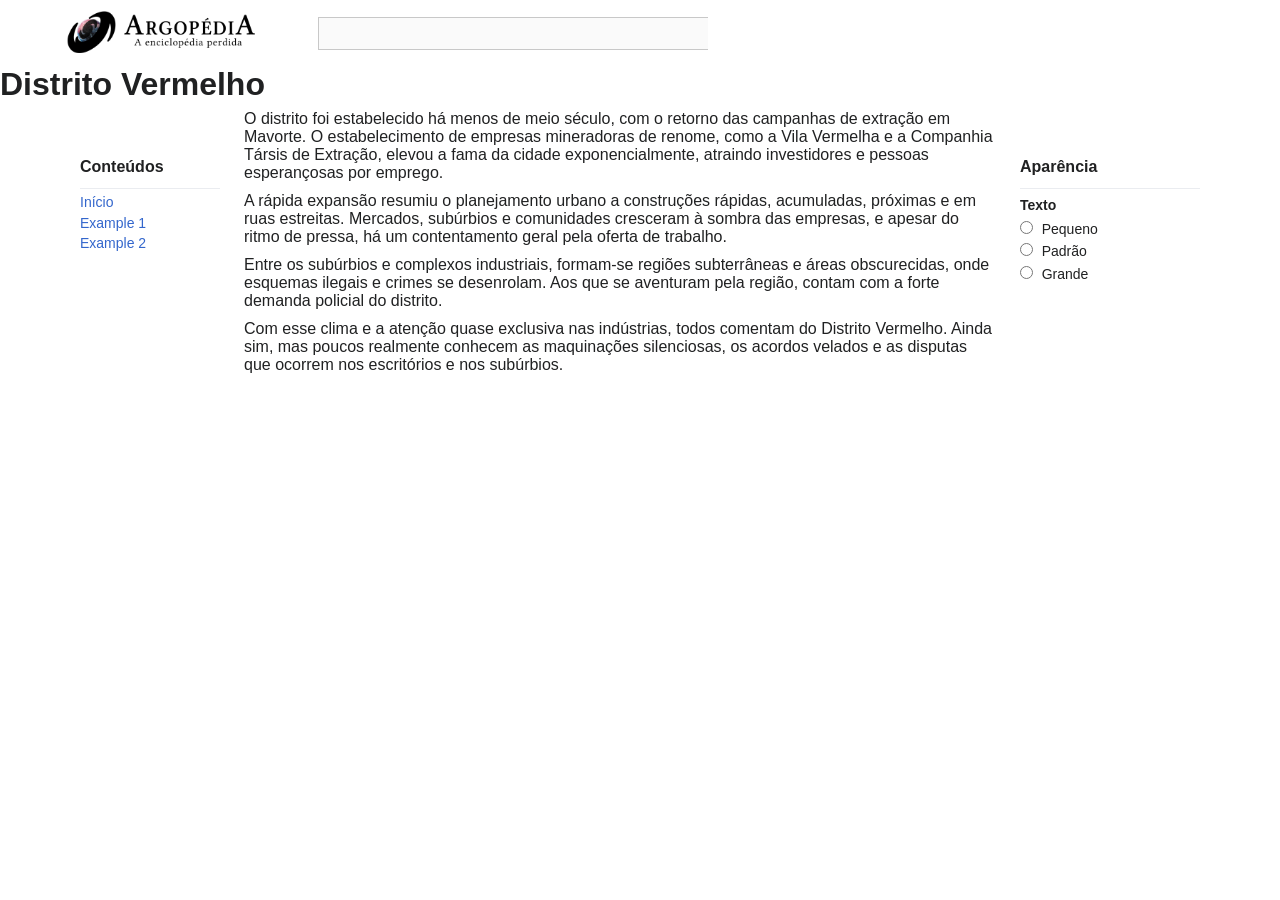
==== archive/zone_vargr/distrito_vermelho.html @ 46c547da "Initial Commit" ====
<!DOCTYPE html>
<html lang="en">
<head>
    <meta charset="UTF-8">
    <meta name="viewport" content="width=device-width, initial-scale=1.0">
    <title>TEMPLATE</title>

    <link rel="stylesheet" href="../../assets/styles/reset.css">
    <link rel="stylesheet" href="../../assets/styles/template.css">
</head>
<body>
    <header>
        <div class="hd-logo-zone">
            <img src="../../assets/img/icons/ArgonautaHeader.png" alt="Argonauta Logo">
        </div>
        <div class="hd-search-zone">
            <form action="#">
                <input type="text" name="serach" id="serach" disabled>
            </form>
        </div>
    </header>
    <h1>Distrito Vermelho</h1>
    <main><div class="mw-page-container">
        <aside class="mw-content-bar">
            <h2>Conteúdos</h2>
            <ul>
                <li><a href="#id"><span>Início</span></a></li>
                <li><a href="#id"><span>Example 1</span></a></li>
                <li><a href="#id"><span>Example 2</span></a></li>
            </ul>
        </aside>
        <article class="mw-content">
            <p>O distrito foi estabelecido há menos de meio século, com o retorno das campanhas de extração em Mavorte. O estabelecimento de empresas mineradoras de renome, como a Vila Vermelha e a Companhia Társis de Extração, elevou a fama da cidade exponencialmente, atraindo investidores e pessoas esperançosas por emprego.</p>

<p>A rápida expansão resumiu o planejamento urbano a construções rápidas, acumuladas, próximas e em ruas estreitas. Mercados, subúrbios e comunidades cresceram à sombra das empresas, e apesar do ritmo de pressa, há um contentamento geral pela oferta de trabalho.</p>

<p>Entre os subúrbios e complexos industriais, formam-se regiões subterrâneas e áreas obscurecidas, onde esquemas ilegais e crimes se desenrolam. Aos que se aventuram pela região, contam com a forte demanda policial do distrito.
  
<p>Com esse clima e a atenção quase exclusiva nas indústrias, todos comentam do Distrito Vermelho. Ainda sim, mas poucos realmente conhecem as maquinações silenciosas, os acordos velados e as disputas que ocorrem nos escritórios e nos subúrbios.</p>
        </article>
        <aside class="mw-configuration">
            <h2>Aparência</h2>
            <div class="cf-option-group">
                <span>Texto</span>
                <form>
                    <div class="cdx-radio">
                        <input type="radio" name="skin-font" id="skin-font-small">
                        <label for="skin-font-small">Pequeno</label>
                    </div>
                    <div class="cdx-radio">
                        <input type="radio" name="skin-font" id="skin-font-medium">
                        <label for="skin-font-small">Padrão</label>
                    </div>
                    <div class="cdx-radio">
                        <input type="radio" name="skin-font" id="skin-font-small">
                        <label for="skin-font-small">Grande</label>
                    </div>
                </form>
            </div>
        </aside>
    </div></main>
</body>
</html>
---- assets/styles/template.css ----
:root {
    --bg-main: #f9f9fb;
    --bg-secondary: #eaecf0;

    --border-color: #cdcdcd;
    --border-color-secondary: #eaecf0;

    --blue-select: #3366cc;

    --checked-size: 16px;
}

.clear {
    clear: both;
}

/* 
========================
    HEADER
========================
*/     
header {
    display: flex;
    align-items: center;
    /* background-color: var(--bg-main); */
    padding: 0.4rem 4rem;
    /* border-bottom: solid 1px var(--border-color); */
}
.hd-logo-zone {
    margin-right: 3.6rem;
}
.hd-logo-zone img {
    height: 50px;
}
.hd-search-zone {
    display: flex;
    flex-direction: row;
}
.hd-search-zone input {
    width: 390px;
    max-width: 60vw;
    padding: 0.5rem 0.6rem;
    border: 1px solid rgba(0, 0, 0, 0.2);
    border-right: none;
}
.hd-search-zone button {
    border: 1px solid rgba(0, 0, 0, 0.2);
    padding: 5px 20px;
}


/* 
========================
    CONTAINER PRINCIPAL
========================
*/
.mw-page-container {
    max-width: 1600px;
    margin: 0 auto;
    padding: 0.5rem 5rem;

    display: grid;
    grid-template-columns: 140px minmax(0, 1fr) 180px;
    gap: 1.5rem;
}

/*
========================
    SIDEBAR ESQUERDA
========================
*/
.mw-content-bar {
    font-size: 0.875rem;
    padding-top: 3rem;
}
.mw-content-bar h2 {
    font-size: 1rem;
    font-weight: 600;
    margin-bottom: 0.75rem;
}
.mw-content-bar ul {
    border-top: 1px solid var(--border-color-secondary);
    list-style: none;
}
.mw-content-bar li {
    margin: 0.3rem 0;
}
.mw-content-bar a {
    text-decoration: none;
    color: var(--blue-select);
}
.mw-content-bar a:hover {
    text-decoration: underline;
}

/* 
=========================
   CONTEÚDO PRINCIPAL
========================= 
*/

.mw-content {
    font-size: var(--checked-size);
}

.mw-content h1 {
    padding: 0 32px;
    margin-bottom: 10px;
}

.mw-content h1,
.mw-content h2,
.mw-content h3 {
    margin: 1.2rem 0 0.6rem;
    padding-bottom: 0.2rem;
}

.mw-content p, ul {
    margin-bottom: 10px;
}
/* .mw-content p:last-child, .mw-content ul:last-child {
    margin-bottom: 0px;
} */

.mw-sections {
    /* border-right: 1px solid var(--border-color);
    border-left: 1px solid var(--border-color); */
    padding: 0 32px;
    line-height: 1.5;
}

.mw-article-media {
    float: right;
    margin: 0 0 1em 1.5em;
    max-width: 200px;

    background-color: var(--bg-main);
    border: 1px solid var(--border-color);
    padding: 5px;
}
.mw-article-media img {
    max-height: 200px;
    height: auto;
    display: block;
}

/* 
========================
    SIDEBAR DIREITA
========================
*/
.mw-configuration {
    font-size: 0.875rem;
    padding-top: 3rem;
}
.mw-configuration h2 {
    font-size: 1rem;
    font-weight: 600;
    margin-bottom: 0.75rem;
}
.cf-option-group {
    border-top: 1px solid var(--border-color-secondary);
}
.cf-option-group span {
    display: block;
    font-weight: 600;
    margin: 0.5rem 0;
}
.cdx-radio {
    margin-bottom: 0.4rem;
}
.cdx-radio label {
    margin-left: 0.3rem;
}
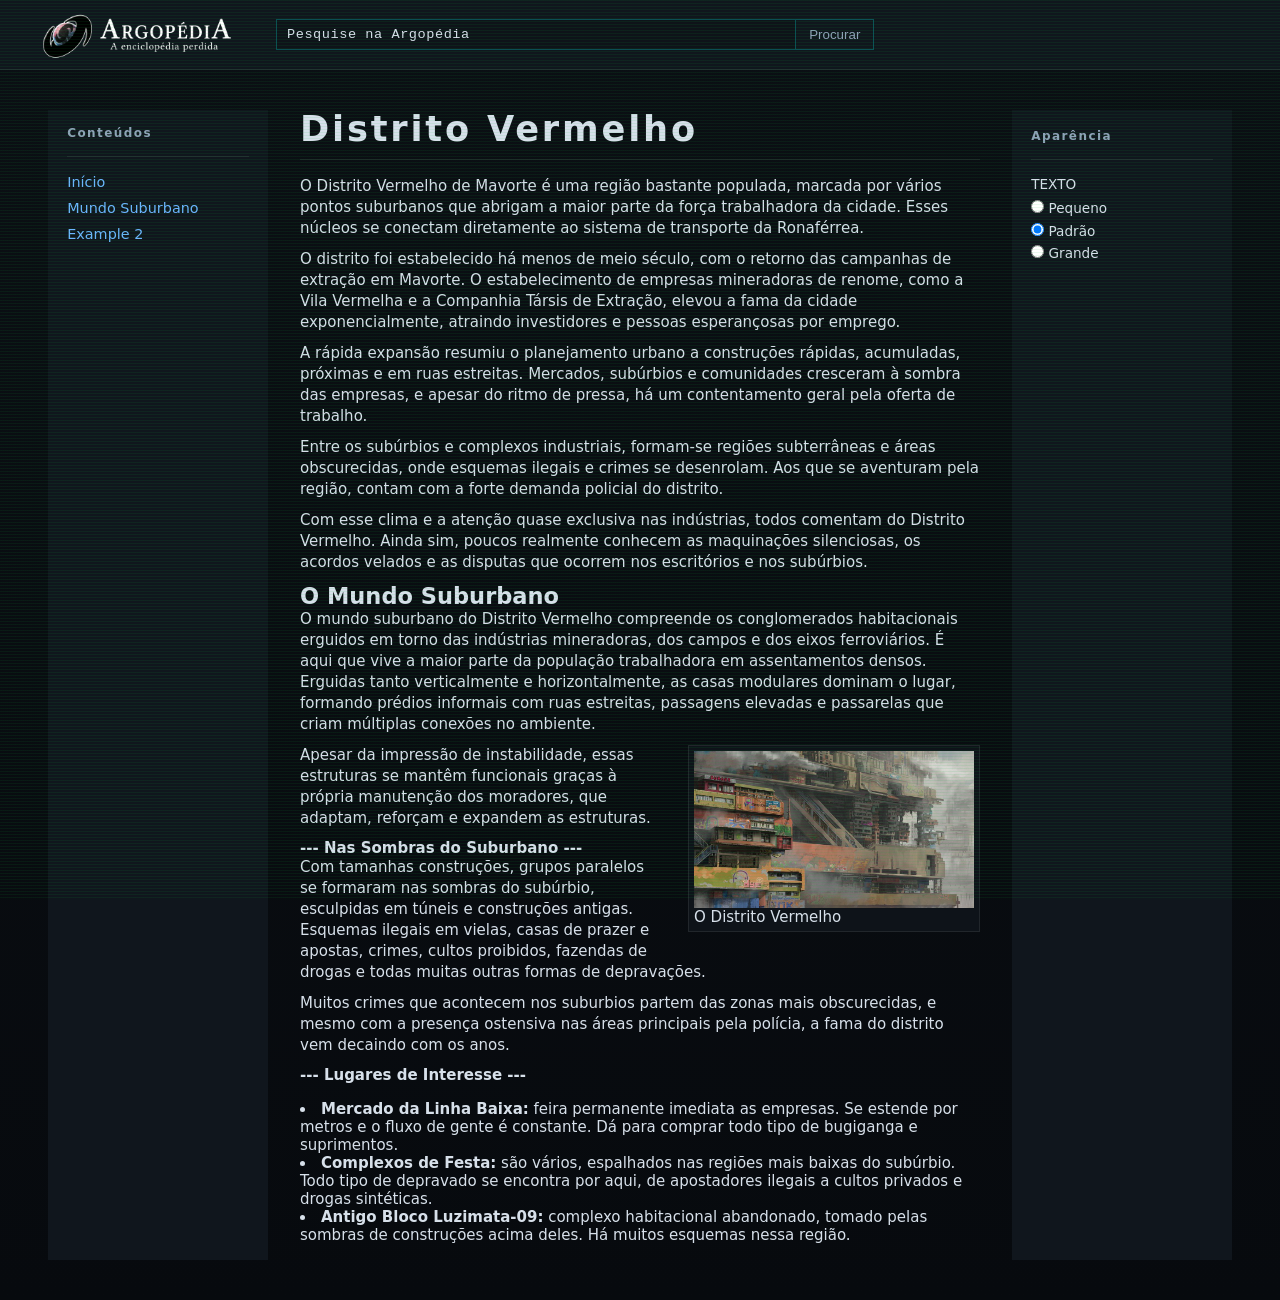
==== commit af594622: "Testing with Document!" ====
--- a/archive/zone_vargr/distrito_vermelho.html
+++ b/archive/zone_vargr/distrito_vermelho.html
@@ -4,51 +4,84 @@
     <meta charset="UTF-8">
     <meta name="viewport" content="width=device-width, initial-scale=1.0">
     <title>TEMPLATE</title>
-
     <link rel="stylesheet" href="../../assets/styles/reset.css">
-    <link rel="stylesheet" href="../../assets/styles/template.css">
+    <link rel="stylesheet" href="../../assets/styles/templateCss/templateScifi.css">
+    
+    <!-- <script src="./assets/js/template.js" defer></script> -->
 </head>
 <body>
     <header>
         <div class="hd-logo-zone">
-            <img src="../../assets/img/icons/ArgonautaHeader.png" alt="Argonauta Logo">
+            <img src="../../assets/img/icons/ArgonautaHeaderWhite.png" alt="Argonauta Logo">
         </div>
         <div class="hd-search-zone">
             <form action="#">
-                <input type="text" name="serach" id="serach" disabled>
+                <input type="text" name="serach" id="serach" value="Pesquise na Argopédia" disabled>
             </form>
+            <button type="submit" disabled>Procurar</button>
         </div>
     </header>
-    <h1>Distrito Vermelho</h1>
+    
     <main><div class="mw-page-container">
         <aside class="mw-content-bar">
             <h2>Conteúdos</h2>
+            <div class="mw-divisor"></div>
             <ul>
-                <li><a href="#id"><span>Início</span></a></li>
-                <li><a href="#id"><span>Example 1</span></a></li>
+                <li><a href="#introduction"><span>Início</span></a></li>
+                <li><a href="#mundo_suburbano"><span>Mundo Suburbano</span></a></li>
                 <li><a href="#id"><span>Example 2</span></a></li>
             </ul>
         </aside>
         <article class="mw-content">
-            <p>O distrito foi estabelecido há menos de meio século, com o retorno das campanhas de extração em Mavorte. O estabelecimento de empresas mineradoras de renome, como a Vila Vermelha e a Companhia Társis de Extração, elevou a fama da cidade exponencialmente, atraindo investidores e pessoas esperançosas por emprego.</p>
+            <h1>Distrito Vermelho</h1>
+            <div class="mw-sections">
+                <section class="mw-article-layout" id="introduction">
+                <p>O Distrito Vermelho de Mavorte é uma região bastante populada, marcada por vários pontos suburbanos que abrigam a maior parte da força trabalhadora da cidade. Esses núcleos se conectam diretamente ao sistema de transporte da Ronaférrea.</p>
 
-<p>A rápida expansão resumiu o planejamento urbano a construções rápidas, acumuladas, próximas e em ruas estreitas. Mercados, subúrbios e comunidades cresceram à sombra das empresas, e apesar do ritmo de pressa, há um contentamento geral pela oferta de trabalho.</p>
+                <p>O distrito foi estabelecido há menos de meio século, com o retorno das campanhas de extração em Mavorte. O estabelecimento de empresas mineradoras de renome, como a Vila Vermelha e a Companhia Társis de Extração, elevou a fama da cidade exponencialmente, atraindo investidores e pessoas esperançosas por emprego.</p>
 
-<p>Entre os subúrbios e complexos industriais, formam-se regiões subterrâneas e áreas obscurecidas, onde esquemas ilegais e crimes se desenrolam. Aos que se aventuram pela região, contam com a forte demanda policial do distrito.
-  
-<p>Com esse clima e a atenção quase exclusiva nas indústrias, todos comentam do Distrito Vermelho. Ainda sim, mas poucos realmente conhecem as maquinações silenciosas, os acordos velados e as disputas que ocorrem nos escritórios e nos subúrbios.</p>
+                <p>A rápida expansão resumiu o planejamento urbano a construções rápidas, acumuladas, próximas e em ruas estreitas. Mercados, subúrbios e comunidades cresceram à sombra das empresas, e apesar do ritmo de pressa, há um contentamento geral pela oferta de trabalho.</p>
+
+                <p>Entre os subúrbios e complexos industriais, formam-se regiões subterrâneas e áreas obscurecidas, onde esquemas ilegais e crimes se desenrolam. Aos que se aventuram pela região, contam com a forte demanda policial do distrito.
+                
+                <p>Com esse clima e a atenção quase exclusiva nas indústrias, todos comentam do Distrito Vermelho. Ainda sim, poucos realmente conhecem as maquinações silenciosas, os acordos velados e as disputas que ocorrem nos escritórios e nos subúrbios.</p>
+                </section>
+
+                <section class="mw-article-layout" id="mundo_suburbano">
+                <h2>O Mundo Suburbano</h2>
+                <p>O mundo suburbano do Distrito Vermelho compreende os conglomerados habitacionais erguidos em torno das indústrias mineradoras, dos campos e dos eixos ferroviários. É aqui que vive a maior parte da população trabalhadora em assentamentos densos. Erguidas tanto verticalmente e horizontalmente, as casas modulares dominam o lugar, formando prédios informais com ruas estreitas, passagens elevadas e passarelas que criam múltiplas conexões no ambiente.</p>
+                <figure class="mw-article-media">
+                    <img src="../../assets/img/vargr/c1.png" alt="Casas Vargr">
+                    <figcaption>O Distrito Vermelho</figcaption>
+                </figure>
+                <p>Apesar da impressão de instabilidade, essas estruturas se mantêm funcionais graças à própria manutenção dos moradores, que adaptam, reforçam e expandem as estruturas.</p>
+
+                <h4>--- Nas Sombras do Suburbano ---</h4>
+                <p>Com tamanhas construções, grupos paralelos se formaram nas sombras do subúrbio, esculpidas em túneis e construções antigas. Esquemas ilegais em vielas, casas de prazer e apostas, crimes, cultos proibidos, fazendas de drogas e todas muitas outras formas de depravações.</p>
+
+                <p>Muitos crimes que acontecem nos suburbios partem das zonas mais obscurecidas, e mesmo com a presença ostensiva nas áreas principais pela polícia, a fama do distrito vem decaindo com os anos.</p>
+
+                <h4>--- Lugares de Interesse ---</h4>
+                <ul>
+                <li><strong>Mercado da Linha Baixa:</strong> feira permanente imediata as empresas. Se estende por metros e o fluxo de gente é constante. Dá para comprar todo tipo de bugiganga e suprimentos.</li>
+                <li><strong>Complexos de Festa:</strong> são vários, espalhados nas regiões mais baixas do subúrbio. Todo tipo de depravado se encontra por aqui, de apostadores ilegais a cultos privados e drogas sintéticas.</li>
+                <li><strong>Antigo Bloco Luzimata-09:</strong> complexo habitacional abandonado, tomado pelas sombras de construções acima deles. Há muitos esquemas nessa região.</li>
+                </ul>
+                </section>
+            </div>
         </article>
         <aside class="mw-configuration">
             <h2>Aparência</h2>
+            <div class="mw-divisor"></div>
             <div class="cf-option-group">
-                <span>Texto</span>
+                <p>Texto</p>
                 <form>
                     <div class="cdx-radio">
                         <input type="radio" name="skin-font" id="skin-font-small">
                         <label for="skin-font-small">Pequeno</label>
                     </div>
                     <div class="cdx-radio">
-                        <input type="radio" name="skin-font" id="skin-font-medium">
+                        <input type="radio" name="skin-font" id="skin-font-medium" checked>
                         <label for="skin-font-small">Padrão</label>
                     </div>
                     <div class="cdx-radio">
--- a/assets/styles/templateCss/templateScifi.css
+++ b/assets/styles/templateCss/templateScifi.css
@@ -0,0 +1,284 @@
+:root {
+    --bg-main: #0b0f14;
+    --bg-panel: #10161d;
+    --bg-panel-alt: #0e1319;
+
+    --border-soft: rgba(255,255,255,0.08);
+    --border-strong: rgba(0,255,255,0.25);
+
+    --text-main: #d7e0ea;
+    --text-muted: #8fa3b8;
+    --text-accent: #4fd1c5;
+
+    --link: #6cb6ff;
+    --danger: #ff6b6b;
+
+    --font-ui: "Inter", system-ui, sans-serif;
+    --font-mono: "JetBrains Mono", monospace;
+}
+
+body {
+    margin: 0;
+    background: linear-gradient(180deg, #0b0f14, #070a0e);
+    color: var(--text-main);
+    font-family: var(--font-ui);
+    font-size: 15px;
+}
+
+/* ========================
+    HEADER
+========================
+*/
+header {
+    /* display: grid;
+    grid-template-columns: auto 1fr auto; */
+    display: flex;
+    gap: 2.5rem;
+    align-items: center;
+
+    padding: 0.6rem 2.5rem;
+    background: var(--bg-panel);
+    border-bottom: 1px solid var(--border-soft);
+}
+
+.hd-logo-zone {
+    display: flex;
+    align-items: center;
+    gap: 0.75rem; 
+}
+
+.hd-logo-zone img {
+    height: 50px;
+}
+
+.hd-search-zone {
+    display: flex;
+    justify-content: center;
+}
+
+.hd-search-zone input {
+    width: 520px;
+    padding: 0.45rem 0.6rem;
+
+    background: var(--bg-panel-alt);
+    color: var(--text-main);
+
+    border: 1px solid var(--border-strong);
+    outline: none;
+
+    font-family: var(--font-mono);
+    font-size: 0.85rem;
+    letter-spacing: 0.04em;
+}
+
+.hd-search-zone input::placeholder {
+    color: var(--text-muted);
+}
+
+.hd-search-zone button {
+    background: var(--bg-panel);
+    /* color: var(--text-main); */
+    color: var(--text-muted);
+    border: 1px solid var(--border-strong);
+    border-left: none;
+    padding: 0 0.8rem;
+    /* cursor: pointer; */
+    
+}
+
+/* ========================
+    CONTAINER PRINCIPAL
+========================
+*/
+.mw-page-container {
+    display: grid;
+    grid-template-columns: 220px minmax(0, 1fr) 220px;
+    gap: 2rem;
+    padding: 2.5rem 3rem;
+    min-height: 100vh;
+}
+
+.mw-divisor {
+    border-top: 1px solid var(--border-soft);
+    padding-top: 1rem;
+}
+
+/*
+========================
+    SIDEBAR ESQUERDA (mw-content-bar)
+========================
+*/
+.mw-content-bar {
+    background-color: var(--bg-panel);
+    padding: 1.2rem;
+    padding-top: 1rem;
+}
+
+.mw-content-bar h2 {
+    font-size: 0.75rem;
+    letter-spacing: 0.12em;
+    color: var(--text-muted);
+    margin-bottom: 1rem;
+}
+
+.mw-content-bar ul {
+    list-style: none;
+    padding: 0;
+    margin: 0;
+}
+
+.mw-content-bar li {
+    margin-bottom: 0.5rem;
+}
+
+.mw-content-bar a {
+    color: var(--link);
+    font-size: 0.9rem;
+    text-decoration: none;
+}
+
+.mw-content-bar a:hover {
+    text-decoration: underline;
+}
+
+/* =========================
+   CONTEÚDO PRINCIPAL (mw-content)
+========================= 
+*/
+
+/* Uma possibilidade... 
+.mw-content {
+    background: var(--bg-panel);
+    padding: 2.5rem 3rem;
+
+    border: 1px solid var(--border-soft);
+    box-shadow: inset 0 0 0 1px rgba(0,255,255,0.05);
+} */
+
+.mw-content h1 { 
+    font-size: 2.2rem;
+    letter-spacing: 0.08em;
+    font-weight: 600;
+
+    padding-bottom: 0.6rem;
+    margin-bottom: 1rem;
+
+    border-bottom: 1px solid var(--border-soft);
+}
+
+.mw-sections section h3 {
+    margin: 1.2rem 0 0.6rem;
+    padding-bottom: 0.2rem;
+    font-size: 1.5rem;
+    color: var(--text-accent);
+}
+
+.mw-sections section p {
+    line-height: 1.4;
+    color: var(--text-main);
+    margin-bottom: 10px;
+
+}
+
+.mw-sections section ul {
+    margin: 1rem 0;
+}
+
+/* =========================
+   IMAGEM/INFOGRÁFICO LATERAL
+========================= 
+*/
+.mw-article-media {
+    float: right;
+    margin: 0 0 1em 1.5em; 
+    max-width: 300px; 
+
+    background-color: var(--bg-panel-alt);
+    border: 1px solid var(--border-soft);
+    padding: 5px;
+}
+
+.mw-article-media img {
+    max-height: 200px;
+    max-width: 280px;
+    height: auto;
+    display: block;
+}
+
+/* .mw-article-media figcaption {
+    padding: 0.5em 0.2em;
+    font-size: 0.85em;
+    text-align: left;
+    color: var(--text-muted); 
+} */
+
+
+/* ========================
+    SIDEBAR DIREITA (mw-configuration)
+========================
+*/
+.mw-configuration {
+    background: var(--bg-panel);
+    padding: 1.2rem;
+    font-size: 0.85rem;
+}
+.mw-configuration h2 {
+    font-size: 0.75rem;
+    letter-spacing: 0.12em;
+    color: var(--text-muted);
+    margin-bottom: 1rem;
+}
+/* .cf-option-group {
+    border-top: 1px solid var(--border-soft);
+    padding-top: 1rem;
+} */
+.cf-option-group>p {
+    margin-bottom: 8px;
+    text-transform: uppercase;
+}
+
+.cdx-radio {
+    margin-bottom: 0.4rem;
+}
+
+.cdx-radio label {
+    color: var(--text-main);
+    cursor: pointer;
+}
+
+/* ========================
+    EFEITOS (opcional)
+========================
+*/
+/* Scanline */
+body::after {
+    content: "";
+    position: fixed;
+    inset: 0;
+    pointer-events: none;
+
+    background-image: linear-gradient(
+        rgba(10, 184, 65, 0.1) 1px,
+        transparent 1px
+    );
+    background-size: 100% 3px;
+    opacity: 0.9;
+}
+
+/* Scrollbar */
+html {
+    scrollbar-width: thin;
+    scrollbar-color: rgba(60, 255, 122, 0.2) var(--bg-panel);
+}
+
+/* WebKit */
+::-webkit-scrollbar {
+    width: 10px;
+}
+::-webkit-scrollbar-track {
+    background: #eaecf0;
+}
+::-webkit-scrollbar-thumb {
+    background: #3366cc;
+    border-radius: 6px;
+}
